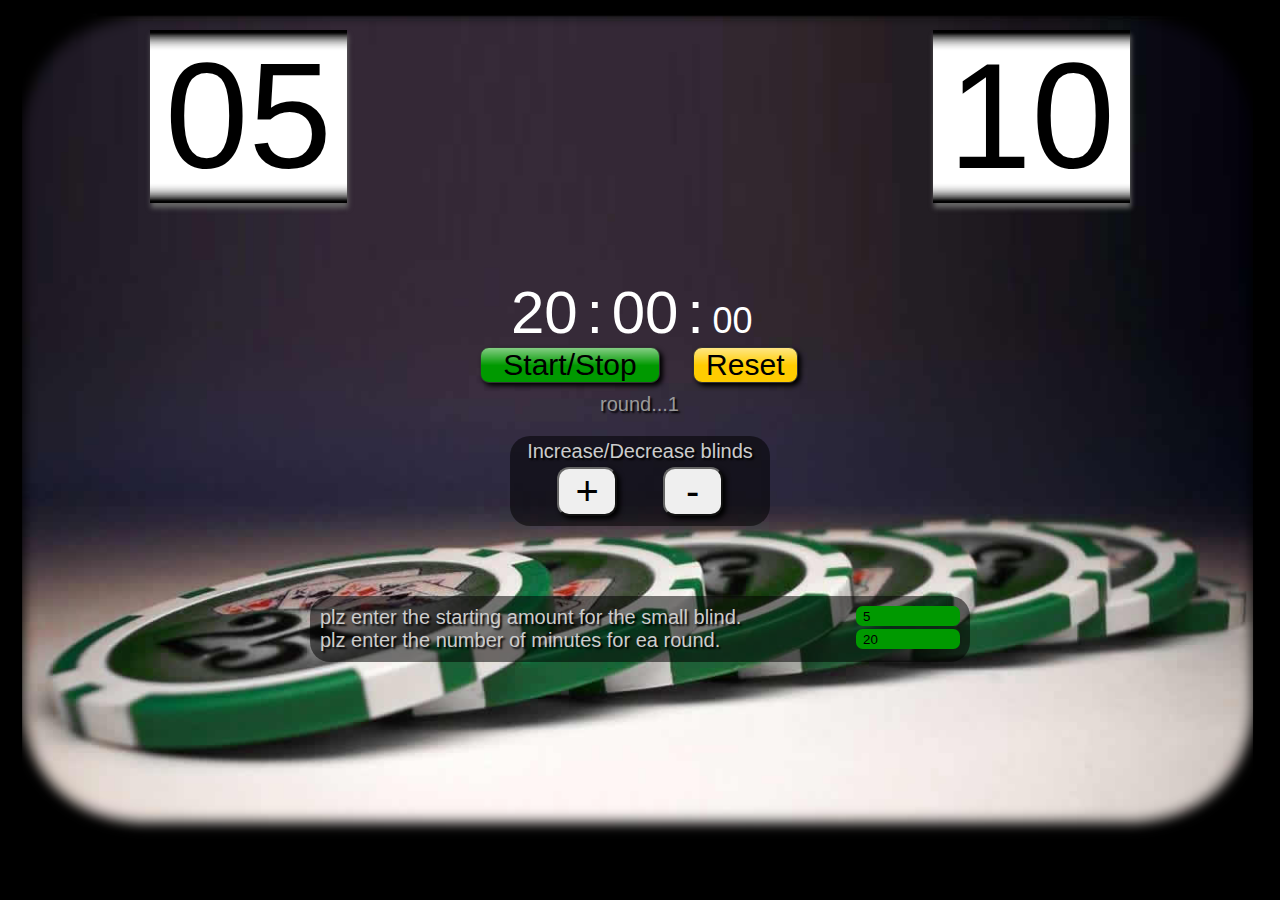
==== index.html @ 9f103fdc "init commit" ====
<!DOCTYPE html PUBLIC "-//W3C//DTD XHTML 1.0 Transitional//EN" "http://www.w3.org/TR/xhtml1/DTD/xhtml1-transitional.dtd">
<html xmlns="http://www.w3.org/1999/xhtml">
<head>
<meta http-equiv="Content-Type" content="text/html; charset=utf-8" />
<title>Texas Hold'em Timer</title>
<link rel="stylesheet" type="text/css" href="mainStyle_ie.css" />
<script type="text/javascript" src="js/timer5.js" charset="utf-8"></script>
<script type="text/javascript">
window.onload = function()
{
	/* set everything up; delcare and initialize any default values; the app is ready.  */
	psw.initVars();
}


</script>
</head>

<body>

    
	<div id="sBlind" class="sBlind">00</div>
    <div id="bBlind" class="bBlind">00</div>


    
	<div id="timer">
        <ul>
            <li id="minutes">00</li>
            <li class="colon">:</li>
          	<li id="seconds">00</li>
          	<li class="colon">:</li>
            <li id="nthSec">00</li>
        </ul>
</div>
    
    
        <br />
    <div id="timerBtns">
        <button id="startStop" onmousedown="psw.startStopTimer()" onmouseup="window.focus()">Start/Stop</button>
        <button id="reset" onmousedown="psw.resetTimer()" onmouseup="window.focus()">Reset</button>
    </div>   
    
    <div id="roundCount">round...</div>
    
    <div class="changeBlindsBtns"><span>Increase/Decrease blinds</span>
    	<button id="upBlinds" onmousedown="psw.upBlinds()" onmouseup="window.focus()">+</button>
        <button id="downBlinds" onmousedown="psw.downBlinds()" onmouseup="window.focus()">-</button>
	</div>
    
    <form action="#" class="form">
        <label for="startBlind">plz enter the starting amount for the small blind.
            <input id="startBlind" type="text" size="10" maxlength="4" value="5" onkeyup="psw.setGameParams()" onblur="window.focus()"/>
        </label>

        <label for="roundTime">plz enter the number of minutes for ea round.
            <input id="roundTime" type="text" size="10" maxlength="8" value="20" onkeyup="psw.setGameParams()" onblur="window.focus()"/>
        </label>
    </form>

 	<p id="footer"></p>
</body>
</html>
---- mainStyle_ie.css ----
@charset "utf-8";
/* CSS Document */
*{ padding:0; margin:0; border:0; }
body 
{ 
	
	font-family:Arial, Helvetica, sans-serif; 
	font-size:10px;
	background:#000;
	background-image:url('images/bg02b.png');
	background-repeat:no-repeat;
	background-size:100%;
}
.sBlind
{
	position:relative;
	float:left;
	font-size:15em;
	margin:0.2em;
	margin-left:1em;
	padding-left:0.1em;
	padding-right:0.1em;
	background-image:url('images/blindBg01.png');
	background-repeat:repeat-x;
	box-shadow: 1px 5px 5px #666;


}
.bBlind
{
	position:relative;
	float:right;
	font-size:15em;
	margin:0.2em;
	margin-right:1em;
	margin-bottom:0.5em;
	padding-left:0.1em;
	padding-right:0.1em;
	background-image:url('images/blindBg01.png');
	background-repeat:repeat-x;
	box-shadow: 1px 5px 5px #666;	
}

#timer
{

	clear:both;
	position:relative;
	width:260px;
	margin:auto;
	font-size:6em;
	text-align:left;
}
#timer ul
{ 
	list-style:none;
	display:inline;
	position:relative;
}
#timer li
{
	float:left;
	text-align:center;
	color:#FFF;
	padding:0 1px 0 1px; 
}
.colon
{	
	width:0.5em;
	text-align:center;
}
#nthSec 
{ 
	font-size:0.6em; 
	margin-top:0.6em;
}
#timerBtns
{
	position:relative;
	width:35em;
	margin:auto;
	
}
#timerBtns button
{ 
	font-size:3em;
	margin:0em 0.5em 0em 0.5em;
	border-radius:0.3em;
	cursor:pointer;
}


#startStop 
{
	background:#090;
	width:6em; 
	border:#333 solid 1px;
	background-image:url('images/btnBg01.png');
	box-shadow: 3px 3px 5px #000;	
}
#reset
{ 
	background:#FC0; 
	width:3.5em;
	border:#333 solid 1px;
	background-image:url('images/btnBg01.png');
	box-shadow: 3px 3px 5px #000;	
}
#roundCount
{
	position:relative;
	margin:auto;
	margin-top:0.5em;
	width:4em;
	font-size:2em;
	color:#999;
	text-shadow: 2px 2px 2px #000;

}
.changeBlindsBtns
{
	
	position:relative;
	width:12em;
	margin:auto;
	color:#CCC;
	font-size:2em;
	margin-top:1em;
	margin-bottom:-0.5em;
	padding:0.2em 0.5em 0.5em 0.5em;
	text-align:center;
	text-shadow: 2px 2px 2px #000;
	background-image:url('images/txtBg01.png');
	background-repeat:repeat;
	border-radius:1em;	
}
#upBlinds
{
	cursor:pointer;
	font-size:2em;
	width:1.5em;
	border-radius:0.3em;
	border:#666 outset 2px;
	box-shadow: 3px 3px 5px #000;
	margin:-0.5em 0.5em 0em 0.5em;
}
#downBlinds
{
	cursor:pointer;
	font-size:2em;
	width:1.5em;
	border-radius:0.3em;
	border:#666 outset 2px;
	box-shadow: 3px 3px 5px #000;
	margin:0.1em 0.5em 0em 0.5em;

}
.form
{
	position:relative;
	width:50%;
	margin:auto;
	margin-top:2em;
	font-size:2em;
	color:#CCC;
	text-shadow: 2px 2px 2px #000;
	top:2em;
	padding:0.5em;
	background-image:url('images/txtBg01.png');
	background-repeat:repeat;
	border-radius:1em;

}
.form label
{
	display:block;	
}
.form input
{
	float:right;
	height:1.5em;
	padding-left:0.5em;
	border-radius:0.5em;
}
#footer { clear:both; }
/* #alarmSound { display:block; position:relative; width:1px; margin:auto; } */
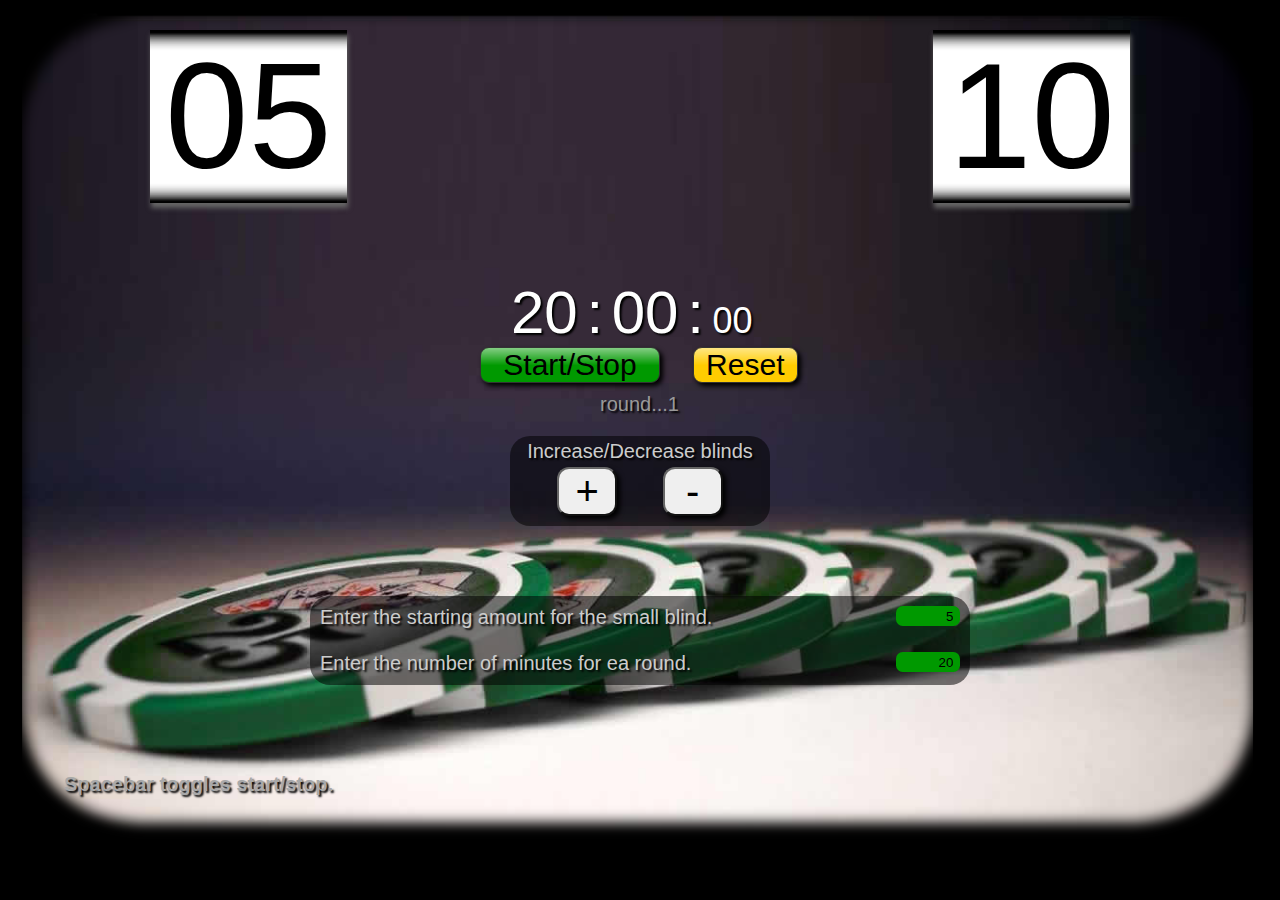
==== commit d17cdf15: "Added cavalry .mp3 to replace flash.swf Added media query for <770px width." ====
--- a/index.html
+++ b/index.html
@@ -1,63 +1,87 @@
-<!DOCTYPE html PUBLIC "-//W3C//DTD XHTML 1.0 Transitional//EN" "http://www.w3.org/TR/xhtml1/DTD/xhtml1-transitional.dtd">
-<html xmlns="http://www.w3.org/1999/xhtml">
+<!DOCTYPE html>
+<html>
 <head>
-<meta http-equiv="Content-Type" content="text/html; charset=utf-8" />
-<title>Texas Hold'em Timer</title>
-<link rel="stylesheet" type="text/css" href="mainStyle_ie.css" />
-<script type="text/javascript" src="js/timer5.js" charset="utf-8"></script>
-<script type="text/javascript">
-window.onload = function()
-{
-	/* set everything up; delcare and initialize any default values; the app is ready.  */
-	psw.initVars();
-}
+    <meta http-equiv="Content-Type" content="text/html; charset=utf-8"/>
+    <meta name="viewport" content="width=device-width, initial-scale=1"/>
+    <title>Texas Hold'em Timer</title>
+    <link rel="stylesheet" type="text/css" href="style.css"/>
+    <script type="text/javascript" src="js/timer5.js" charset="utf-8"></script>
+    <script type="text/javascript">
+        window.onload = function() {
+            /* set everything up; delcare and initialize any default values; the app is ready.  */
+            psw.initVars();
+        };
 
 
-</script>
+    </script>
 </head>
 
 <body>
 
-    
-	<div id="sBlind" class="sBlind">00</div>
-    <div id="bBlind" class="bBlind">00</div>
+<audio id="alarm">
+    <source src="audio/calvary-charge.mp3">
+</audio>
+
+<div id="blindsWrapper">
+    <div class="blindsShim">
+        <div id="sBlind" class="sBlind">00</div>
+    </div>
+    <div class="blindsShim">
+        <div id="bBlind" class="bBlind">00</div>
+    </div>
+</div>
+
+<div id="timer">
+    <ul>
+        <li id="minutes">00</li>
+        <li class="colon">:</li>
+        <li id="seconds">00</li>
+        <li class="colon">:</li>
+        <li id="nthSec">00</li>
+    </ul>
+</div>
 
 
-    
-	<div id="timer">
-        <ul>
-            <li id="minutes">00</li>
-            <li class="colon">:</li>
-          	<li id="seconds">00</li>
-          	<li class="colon">:</li>
-            <li id="nthSec">00</li>
-        </ul>
+<br/>
+<div id="timerBtns">
+    <button id="startStop" onmousedown="psw.startStopTimer()" onmouseup="window.focus()">Start/Stop</button>
+    <button id="reset" onmousedown="psw.resetTimer()" onmouseup="window.focus()">Reset</button>
 </div>
-    
-    
-        <br />
-    <div id="timerBtns">
-        <button id="startStop" onmousedown="psw.startStopTimer()" onmouseup="window.focus()">Start/Stop</button>
-        <button id="reset" onmousedown="psw.resetTimer()" onmouseup="window.focus()">Reset</button>
-    </div>   
-    
-    <div id="roundCount">round...</div>
-    
-    <div class="changeBlindsBtns"><span>Increase/Decrease blinds</span>
-    	<button id="upBlinds" onmousedown="psw.upBlinds()" onmouseup="window.focus()">+</button>
-        <button id="downBlinds" onmousedown="psw.downBlinds()" onmouseup="window.focus()">-</button>
-	</div>
-    
-    <form action="#" class="form">
-        <label for="startBlind">plz enter the starting amount for the small blind.
-            <input id="startBlind" type="text" size="10" maxlength="4" value="5" onkeyup="psw.setGameParams()" onblur="window.focus()"/>
-        </label>
 
-        <label for="roundTime">plz enter the number of minutes for ea round.
-            <input id="roundTime" type="text" size="10" maxlength="8" value="20" onkeyup="psw.setGameParams()" onblur="window.focus()"/>
-        </label>
-    </form>
+<div id="roundCount">round...</div>
 
- 	<p id="footer"></p>
+<div class="changeBlindsBtns"><span>Increase/Decrease blinds</span>
+    <button id="upBlinds" onmousedown="psw.upBlinds()" onmouseup="window.focus()">+</button>
+    <button id="downBlinds" onmousedown="psw.downBlinds()" onmouseup="window.focus()">-</button>
+</div>
+
+
+<form action="#" class="form">
+    <label for="startBlind">
+        <span class="instructions">Enter the starting amount for the small blind.</span>
+        <input id="startBlind"
+               type="text"
+               size="5"
+               maxlength="4"
+               value="5"
+               onkeyup="psw.setGameParams()"
+               onblur="window.focus()"/>
+    </label>
+    <br/>
+    <label for="roundTime">
+        <span class="instructions">Enter the number of minutes for ea round.</span>
+        <input id="roundTime"
+               type="text"
+               size="5"
+               maxlength="8"
+               value="20"
+               onkeyup="psw.setGameParams()"
+               onblur="window.focus()"/>
+    </label>
+</form>
+
+<p id="footer"></p>
+<h1 id="spacebar">Spacebar toggles start/stop.</h1>
+
 </body>
 </html>
--- a/style.css
+++ b/style.css
@@ -0,0 +1,227 @@
+@charset "utf-8";
+/* CSS Document */
+* {
+    padding: 0;
+    margin: 0;
+    border: 0;
+}
+
+body {
+    min-width: 500px;
+    font-family: Arial, Helvetica, sans-serif;
+    font-size: 10px;
+    background: #000;
+    background-image: url('images/bg02b.png');
+    background-repeat: no-repeat;
+    background-size: 100%;
+}
+
+.sBlind {
+    position: relative;
+    float: left;
+    font-size: 15em;
+    margin: 0.2em;
+    margin-left: 1em;
+    padding-left: 0.1em;
+    padding-right: 0.1em;
+    background-image: url('images/blindBg01.png');
+    background-repeat: repeat-x;
+    box-shadow: 1px 5px 5px #666;
+
+}
+
+.bBlind {
+    position: relative;
+    float: right;
+    font-size: 15em;
+    margin: 0.2em;
+    margin-right: 1em;
+    margin-bottom: 0.5em;
+    padding-left: 0.1em;
+    padding-right: 0.1em;
+    background-image: url('images/blindBg01.png');
+    background-repeat: repeat-x;
+    box-shadow: 1px 5px 5px #666;
+}
+
+#timer {
+
+    clear: both;
+    position: relative;
+    width: 260px;
+    margin: auto;
+    font-size: 6em;
+    text-align: left;
+}
+
+#timer ul {
+    list-style: none;
+    display: inline;
+    position: relative;
+}
+
+#timer li {
+    float: left;
+    text-align: center;
+    color: #FFF;
+    padding: 0 1px 0 1px;
+    text-shadow: 2px 2px 2px #000;
+
+}
+
+.colon {
+    width: 0.5em;
+    text-align: center;
+}
+
+#nthSec {
+    font-size: 0.6em;
+    margin-top: 0.6em;
+}
+
+#timerBtns {
+    position: relative;
+    width: 35em;
+    margin: auto;
+
+}
+
+#timerBtns button {
+    font-size: 3em;
+    margin: 0em 0.5em 0em 0.5em;
+    border-radius: 0.3em;
+    cursor: pointer;
+}
+
+#startStop {
+    background: #090;
+    width: 6em;
+    border: #333 solid 1px;
+    background-image: url('images/btnBg01.png');
+    box-shadow: 3px 3px 5px #000;
+}
+
+#reset {
+    background: #FC0;
+    width: 3.5em;
+    border: #333 solid 1px;
+    background-image: url('images/btnBg01.png');
+    box-shadow: 3px 3px 5px #000;
+}
+
+#roundCount {
+    position: relative;
+    margin: auto;
+    margin-top: 0.5em;
+    width: 4em;
+    font-size: 2em;
+    color: #999;
+    text-shadow: 2px 2px 2px #000;
+
+}
+
+.changeBlindsBtns {
+
+    position: relative;
+    width: 12em;
+    margin: auto;
+    color: #CCC;
+    font-size: 2em;
+    margin-top: 1em;
+    margin-bottom: -0.5em;
+    padding: 0.2em 0.5em 0.5em 0.5em;
+    text-align: center;
+    text-shadow: 2px 2px 2px #000;
+    background-image: url('images/txtBg01.png');
+    background-repeat: repeat;
+    border-radius: 1em;
+}
+
+#upBlinds {
+    cursor: pointer;
+    font-size: 2em;
+    width: 1.5em;
+    border-radius: 0.3em;
+    border: #666 outset 2px;
+    box-shadow: 3px 3px 5px #000;
+    margin: -0.5em 0.5em 0em 0.5em;
+}
+
+#downBlinds {
+    cursor: pointer;
+    font-size: 2em;
+    width: 1.5em;
+    border-radius: 0.3em;
+    border: #666 outset 2px;
+    box-shadow: 3px 3px 5px #000;
+    margin: 0.1em 0.5em 0em 0.5em;
+
+}
+
+.form {
+    position: relative;
+    width: 50%;
+    margin: auto;
+    margin-top: 2em;
+    font-size: 2em;
+    color: #CCC;
+    text-shadow: 2px 2px 2px #000;
+    top: 2em;
+    padding: 0.5em;
+    background-image: url('images/txtBg01.png');
+    background-repeat: repeat;
+    border-radius: 1em;
+
+}
+
+.form label {
+    display: block;
+    position: relative;
+}
+
+.instructions {
+    width: 70%;
+    display: inline-block;
+}
+
+.form input {
+    /*float: right;*/
+    height: 1.5em;
+    padding-right: 0.5em;
+    border-radius: 0.5em;
+    position: absolute;
+    right: 0;
+    text-align: right;
+}
+
+#spacebar {
+    color: darkgrey;
+    margin: 10% auto 5% 5%;
+    text-shadow: 2px 2px 2px #000;
+}
+
+#footer {
+    clear: both;
+}
+
+/* #alarmSound { display:block; position:relative; width:1px; margin:auto; } */
+@media only screen and (max-width: 770px) {
+    #blindsWrapper {
+        width: 50%;
+        margin: 0 auto;
+        overflow: hidden;
+    }
+
+    .blindsShim {
+        margin-bottom: 10px;
+        overflow: hidden;
+    }
+
+    .sBlind, .bBlind {
+        clear: both;
+        margin: 0 0 0 0;
+        float: none;
+        display: inherit;
+        text-align: center;
+    }
+}
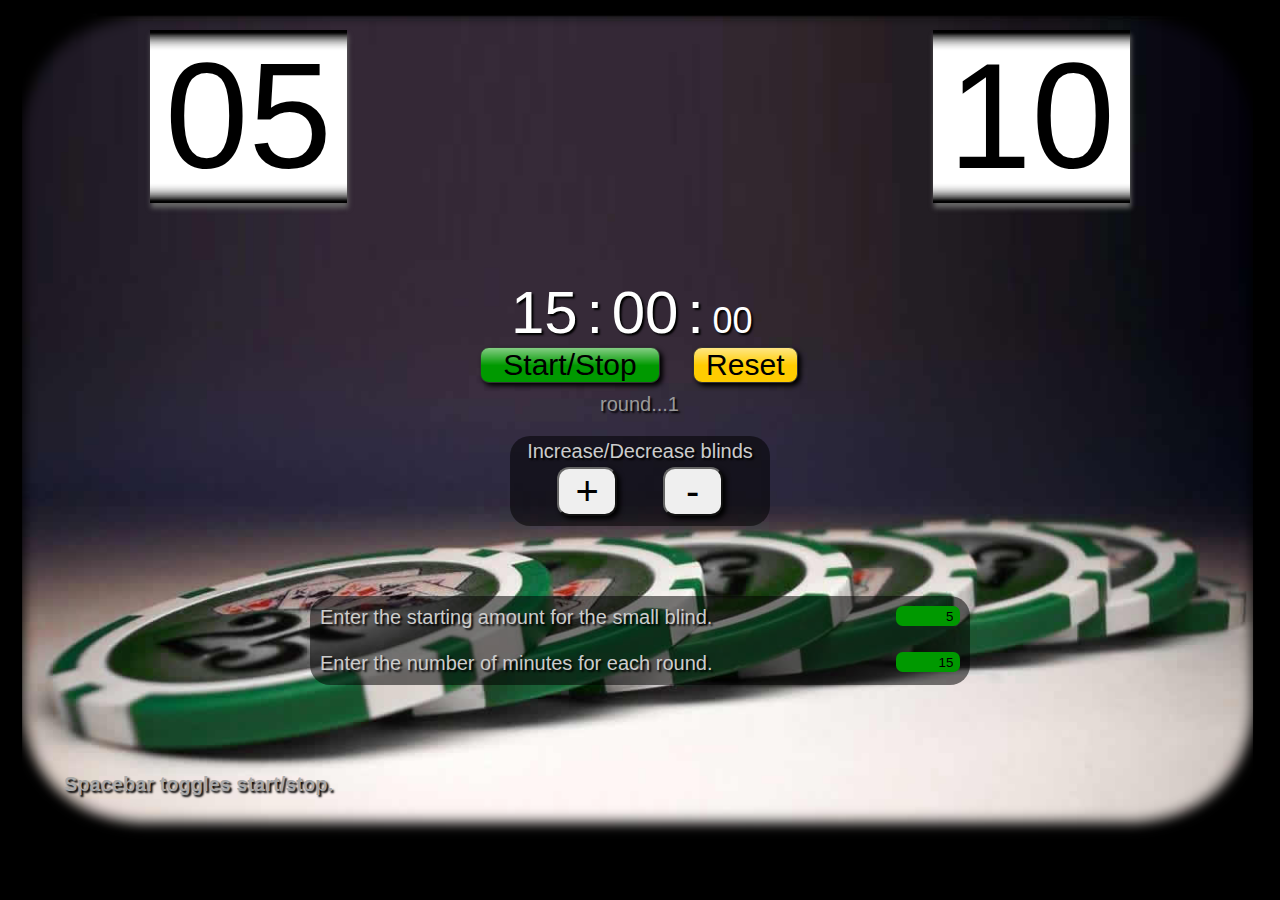
==== commit 4bd0fad8: "added siren.mp3" ====
--- a/index.html
+++ b/index.html
@@ -19,7 +19,7 @@
 <body>
 
 <audio id="alarm">
-    <source src="audio/calvary-charge.mp3">
+    <source src="audio/calvary-charge.mp3" type="audio/mpeg">
 </audio>
 
 <div id="blindsWrapper">
@@ -69,12 +69,12 @@
     </label>
     <br/>
     <label for="roundTime">
-        <span class="instructions">Enter the number of minutes for ea round.</span>
+        <span class="instructions">Enter the number of minutes for each round.</span>
         <input id="roundTime"
                type="text"
                size="5"
                maxlength="8"
-               value="20"
+               value="15"
                onkeyup="psw.setGameParams()"
                onblur="window.focus()"/>
     </label>
